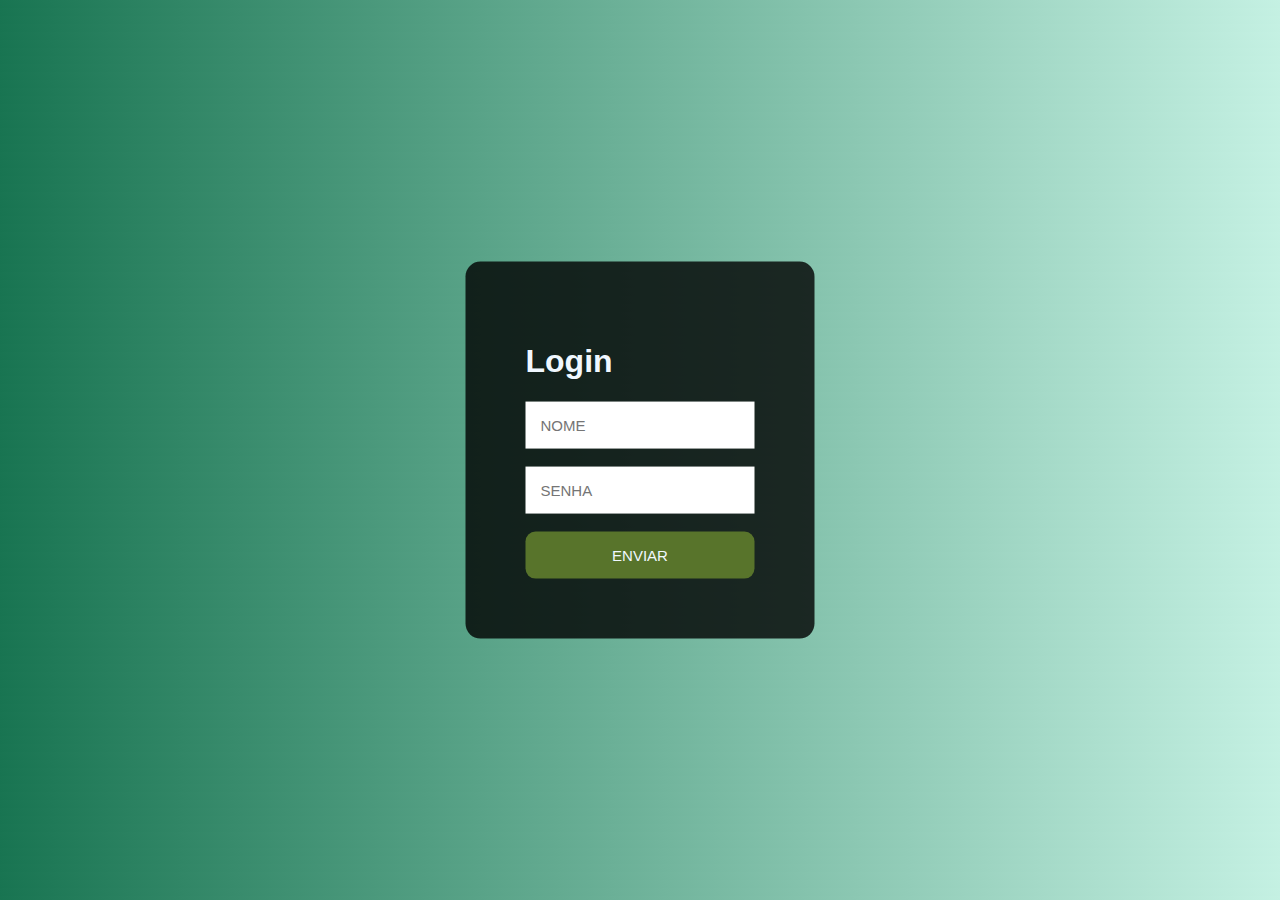
==== login.html @ e2cef4e7 "tela inicial" ====
<!DOCTYPE html>
<html lang="en">
<head>
    <meta charset="UTF-8">
    <meta name="viewport" content="width=device-width, initial-scale=1.0">
    <link rel="stylesheet" type="text/css" href="style.css" media="screen" />
    <link rel="manifest" href="/manifest.json">
    <title>AB</title>
</head>
<body>
    <div>
        <h1>Login</h1>
        <input type="text" placeholder="NOME">
        <br><br>
        <input type="password" placeholder="SENHA">
        <br><br>
        <button>ENVIAR</button>
    </div>
</body>
</html>
---- style.css ----
body {
    font-family:'Gill Sans', 'Gill Sans MT', Calibri, 'Trebuchet MS', sans-serif;
    background-image: linear-gradient(45deg, rgb(24, 116, 81), rgb(197, 241, 227));
}

div {
    background-color: rgba(0, 0, 0, 0.8);
    position: absolute;
    top: 50%;
    left: 50%;
    transform: translate(-50%, -50%);
    padding: 60px;
    border-radius: 15px;
    color:aliceblue;
}

input {
    padding: 15px;
    border: none;
    outline: none;
    font-size: 15px;
}

button {
    background-color: rgb(88, 116, 43);
    border: none;
    padding: 15px;
    width: 100%;
    border-radius: 10px;
    color: aliceblue;
    font-size: 15px;
    cursor: pointer;
}

button:hover {
    background-color: rgb(114, 153, 69);
}
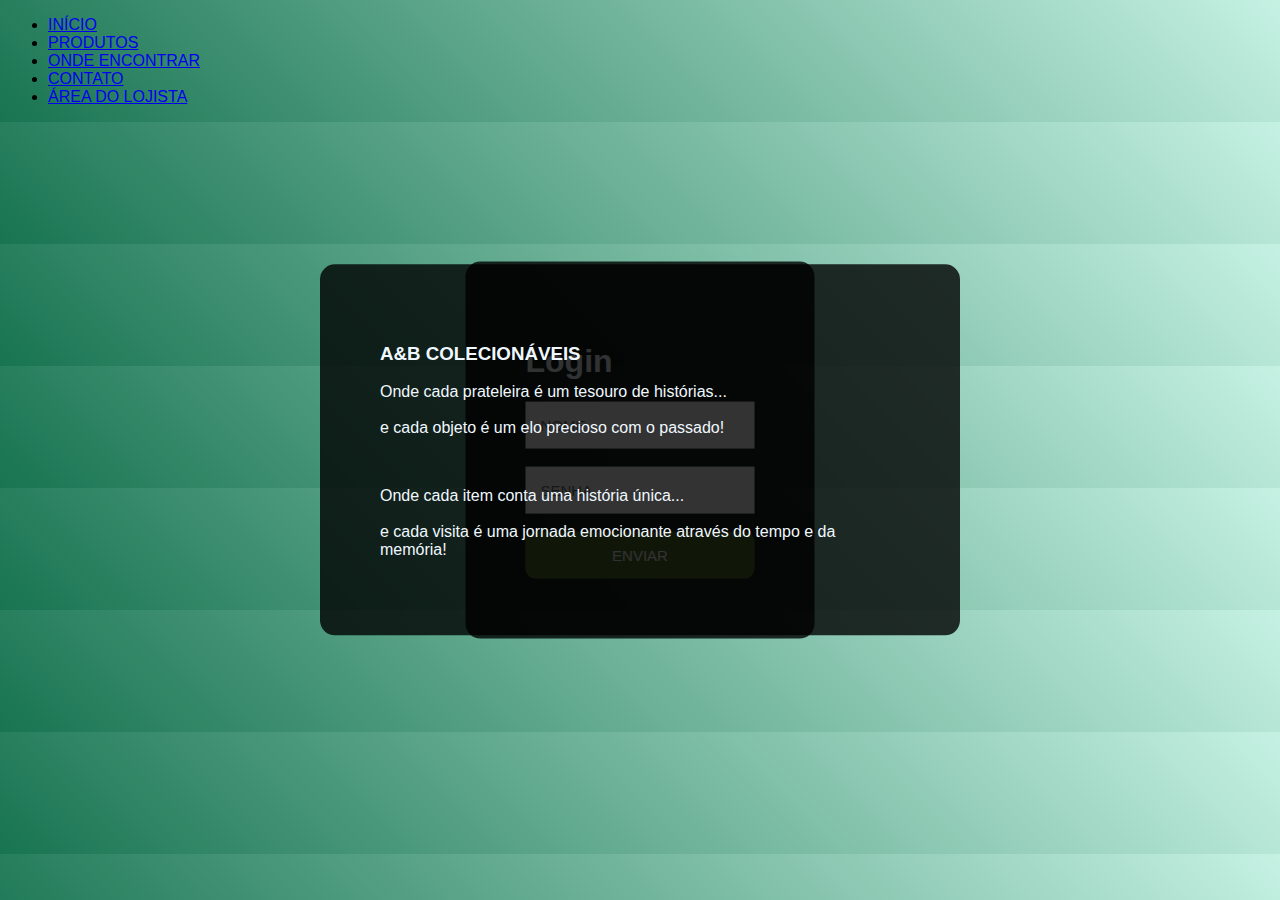
==== commit 123991be: "ajuste novas páginas" ====
--- a/login.html
+++ b/login.html
@@ -8,6 +8,19 @@
     <title>AB</title>
 </head>
 <body>
+    <header class="header">
+        <nav class="navbar">
+            <ul>
+                <li><a href="index.html">INÍCIO</a></li>
+                <li><a href="produtos.php">PRODUTOS</a></li>
+                <li><a href="encontrar.php">ONDE ENCONTRAR</a></li>
+                <li><a href="contato.php">CONTATO</a></li>
+                <li><a href="login.html">ÁREA DO LOJISTA</a></li>
+            </ul>
+        </nav>
+    </header>
+
+    <section>
     <div>
         <h1>Login</h1>
         <input type="text" placeholder="NOME">
@@ -16,5 +29,16 @@
         <br><br>
         <button>ENVIAR</button>
     </div>
+</section>
+
+<footer class="footer">
+    <div class="footer-content">
+        <h3 class="fname"><strong>A&B COLECIONÁVEIS</strong></h3>
+        <p>Onde cada prateleira é um tesouro de histórias...<br><br>
+        e cada objeto é um elo precioso com o passado!</p><br>
+        <p>Onde cada item conta uma história única...<br><br>
+        e cada visita é uma jornada emocionante através do tempo e da memória!</p>
+    </div>
+</footer>
 </body>
 </html>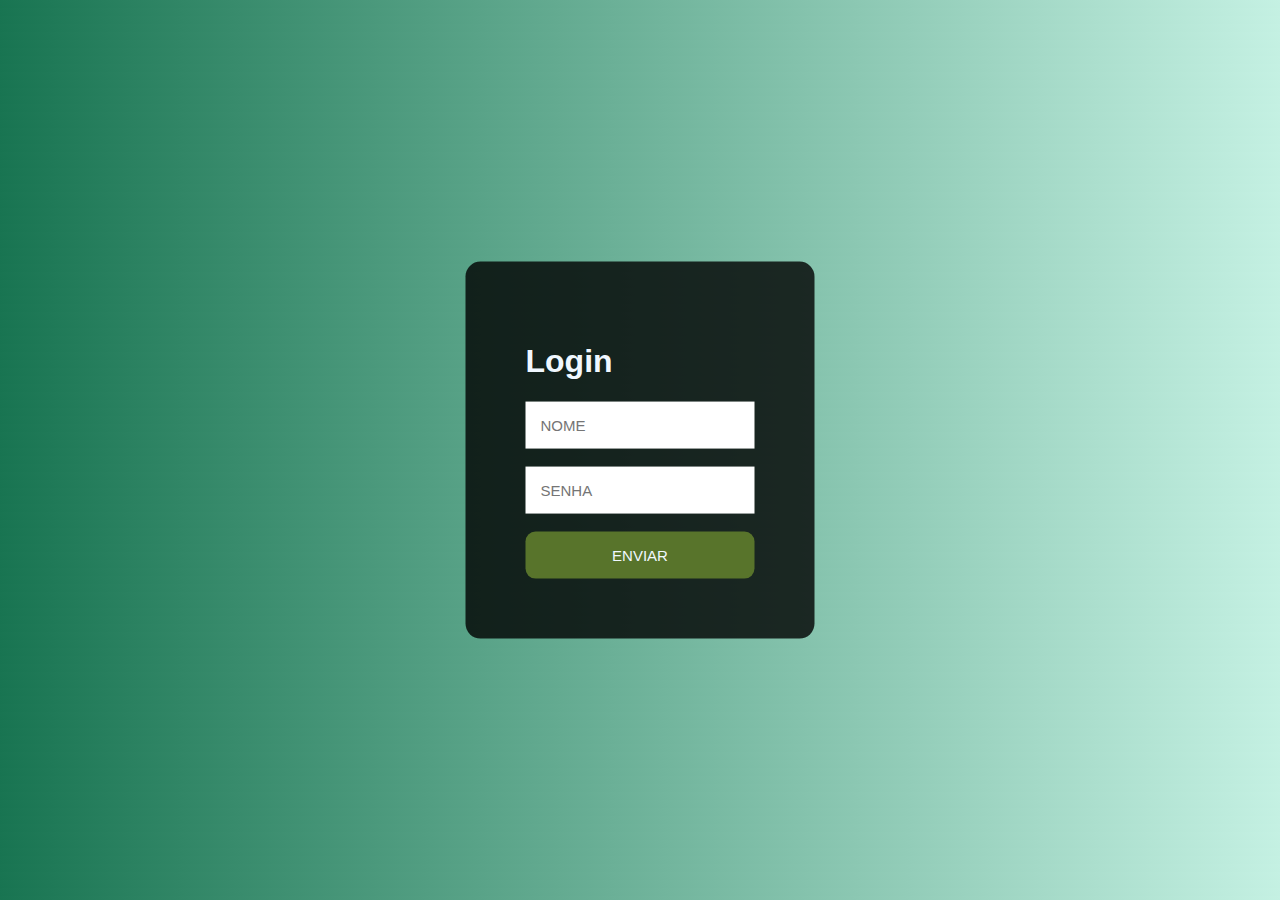
==== commit a48eb931: "." ====
--- a/login.html
+++ b/login.html
@@ -8,19 +8,6 @@
     <title>AB</title>
 </head>
 <body>
-    <header class="header">
-        <nav class="navbar">
-            <ul>
-                <li><a href="index.html">INÍCIO</a></li>
-                <li><a href="produtos.php">PRODUTOS</a></li>
-                <li><a href="encontrar.php">ONDE ENCONTRAR</a></li>
-                <li><a href="contato.php">CONTATO</a></li>
-                <li><a href="login.html">ÁREA DO LOJISTA</a></li>
-            </ul>
-        </nav>
-    </header>
-
-    <section>
     <div>
         <h1>Login</h1>
         <input type="text" placeholder="NOME">
@@ -29,16 +16,5 @@
         <br><br>
         <button>ENVIAR</button>
     </div>
-</section>
-
-<footer class="footer">
-    <div class="footer-content">
-        <h3 class="fname"><strong>A&B COLECIONÁVEIS</strong></h3>
-        <p>Onde cada prateleira é um tesouro de histórias...<br><br>
-        e cada objeto é um elo precioso com o passado!</p><br>
-        <p>Onde cada item conta uma história única...<br><br>
-        e cada visita é uma jornada emocionante através do tempo e da memória!</p>
-    </div>
-</footer>
 </body>
 </html>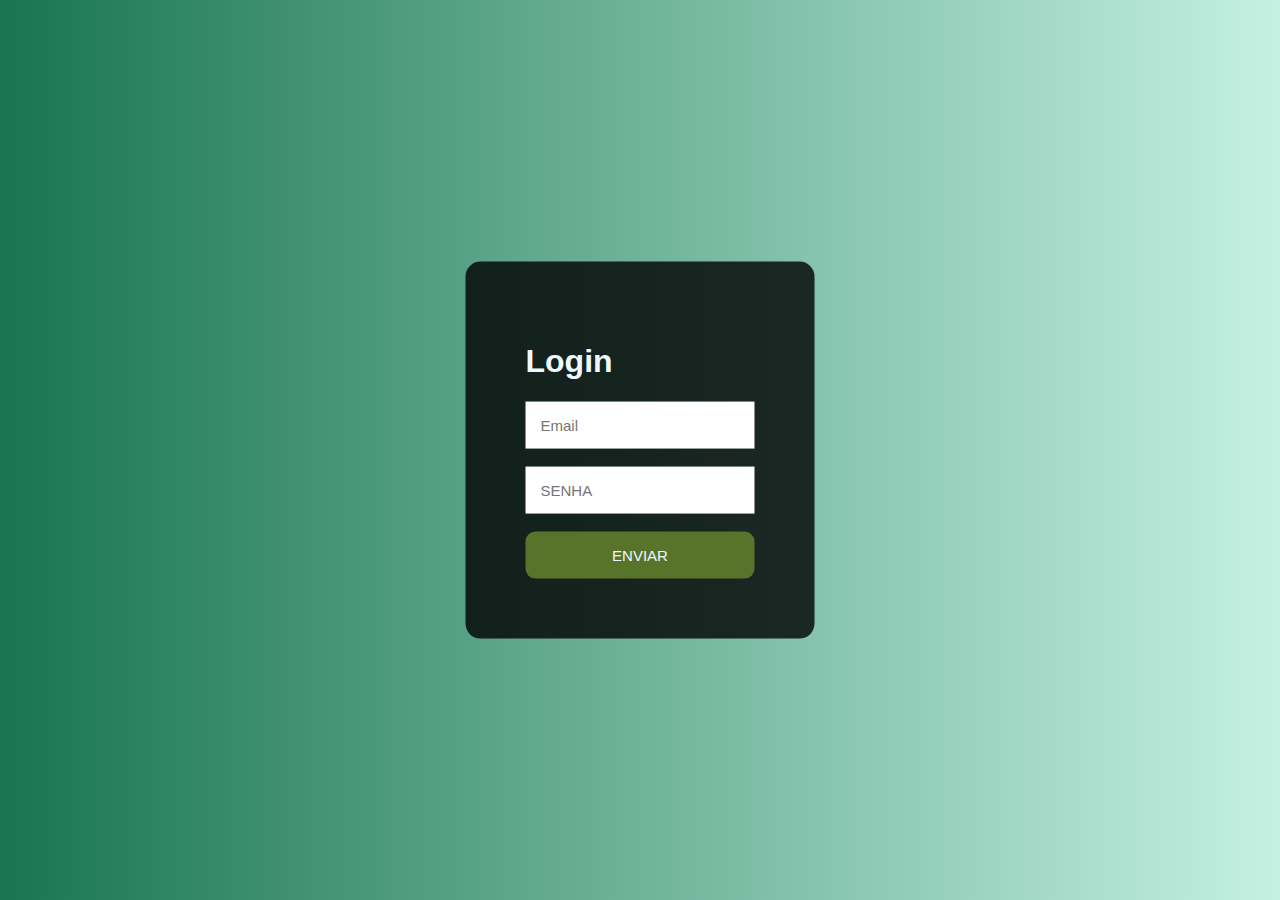
==== commit c3e5f57d: "inicio do sistema" ====
--- a/login.html
+++ b/login.html
@@ -10,11 +10,13 @@
 <body>
     <div>
         <h1>Login</h1>
-        <input type="text" placeholder="NOME">
-        <br><br>
-        <input type="password" placeholder="SENHA">
-        <br><br>
-        <button>ENVIAR</button>
+        <form action="testlogin.php" method="post">
+            <input type="text" name="email" placeholder="Email">
+            <br><br>
+            <input type="password" name="senha" placeholder="SENHA">
+            <br><br>
+            <input class="button" type="submit" name="submit" value="ENVIAR">
+        </form>
     </div>
 </body>
 </html>--- a/style.css
+++ b/style.css
@@ -21,7 +21,7 @@
     font-size: 15px;
 }
 
-button {
+.button {
     background-color: rgb(88, 116, 43);
     border: none;
     padding: 15px;
@@ -32,6 +32,6 @@
     cursor: pointer;
 }
 
-button:hover {
+.button:hover {
     background-color: rgb(114, 153, 69);
 }